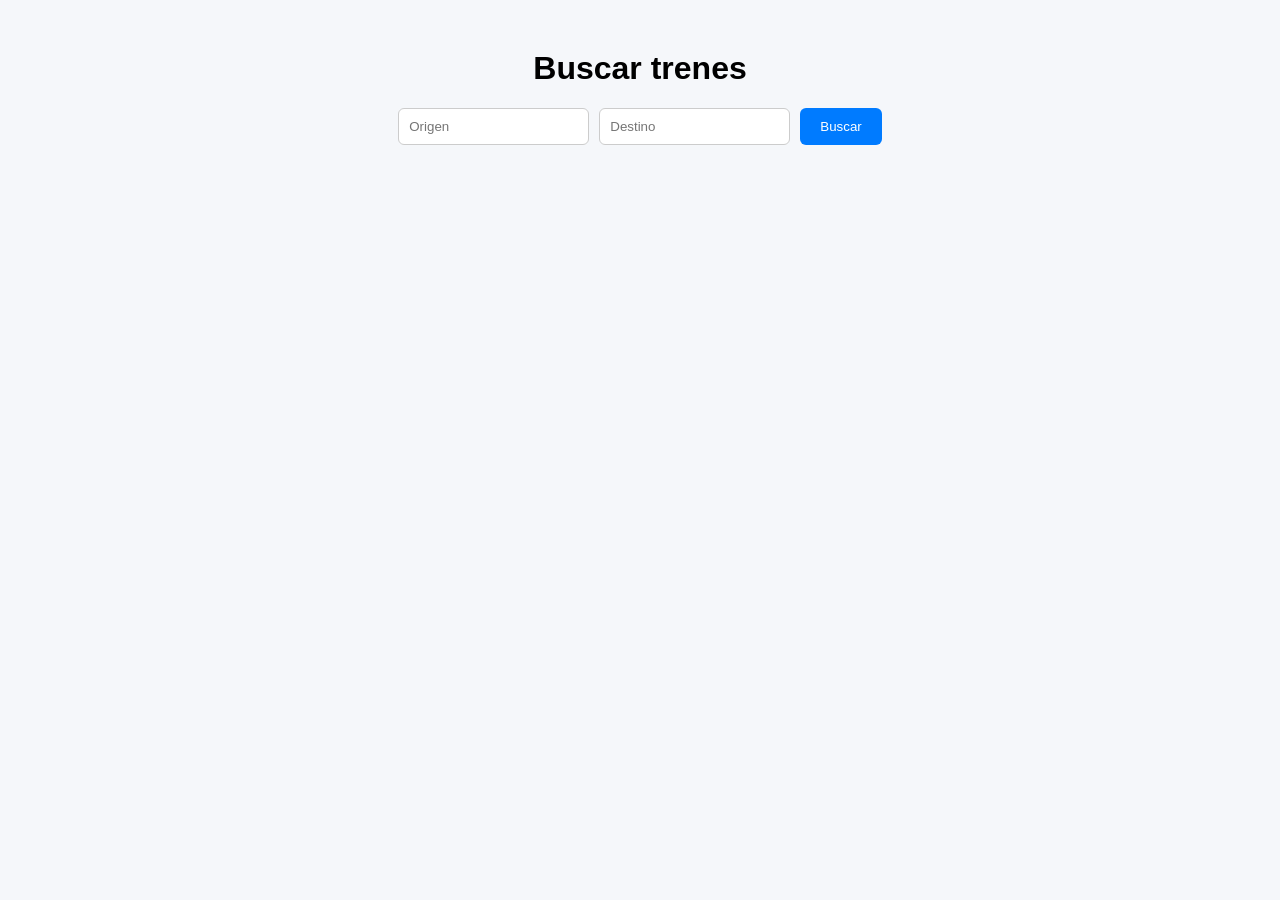
==== RailTravel/index.html @ 70e82893 "Primers arxius Projecte software" ====
<!DOCTYPE html>
<html>

<head>
    <meta charset="UTF-8">
    <title>Buscar trenes</title>
    <link rel="stylesheet" href="css/styles.css">
</head>

<body>

    <div class="container">
        <h1>Buscar trenes</h1>

        <div class="search-box">
            <input id="origen" placeholder="Origen">
            <input id="destino" placeholder="Destino">
            <button onclick="buscar()">Buscar</button>
        </div>

        <div id="resultados"></div>
    </div>

    <script>async function buscar() {
            const origen = document.getElementById("origen").value;
            const destino = document.getElementById("destino").value;

            const res = await fetch(`http://localhost:8080/api/trains/search?origen=${origen}&destino=${destino}`);
            const data = await res.json();

            const contenedor = document.getElementById("resultados");
            contenedor.innerHTML = "";

            data.forEach(t => {
                const div = document.createElement("div");
                div.className = "resultado";

                div.innerHTML = `
            <span>${t.operador} | ${t.salida} - ${t.llegada}</span>
            <span class="precio">${t.precio.toFixed(2)}€</span>
        `;

                
                div.onclick = () => {
                    const data = encodeURIComponent(JSON.stringify(t));
                    window.location.href = `asientos.html?data=${data}`;
                };
                
                contenedor.appendChild(div);
            });
        }</script>

</body>

</html>
---- RailTravel/css/styles.css ----
body {
    margin: 0;
    font-family: Arial;
    background-color: #f5f7fa;
}

.container {
    max-width: 800px;
    margin: 50px auto;
    text-align: center;
}

.search-box {
    display: flex;
    gap: 10px;
    justify-content: center;
    margin-bottom: 30px;
}

.search-box input {
    padding: 10px;
    border-radius: 6px;
    border: 1px solid #ccc;
}

.search-box button {
    padding: 10px 20px;
    background: #007bff;
    color: white;
    border: none;
    border-radius: 6px;
    cursor: pointer;
}

#resultados {
    display: flex;
    flex-direction: column;
    gap: 10px;
}

.resultado {
    background: white;
    padding: 15px;
    border-radius: 8px;
    display: flex;
    justify-content: space-between;
}

.resultado {
    background: white;
    padding: 15px;
    border-radius: 8px;
    display: flex;
    justify-content: space-between;
    cursor: pointer; /* 👈 importante */
    transition: 0.2s;
}

.resultado:hover {
    background: #e9f2ff;
    transform: scale(1.02);
}

#bus {
    display: grid;
    grid-template-columns: repeat(4, 60px);
    gap: 10px;
    justify-content: center;
    margin: 30px 0;
}

.seat {
    width: 60px;
    height: 60px;
    background: #ccc;
    display: flex;
    align-items: center;
    justify-content: center;
    border-radius: 8px;
    cursor: pointer;
}

.seat:hover {
    background: #999;
}

.selected {
    background: #007bff;
    color: white;
}

#bus {
    display: flex;
    flex-direction: column;
    gap: 10px;
    align-items: center;
}

.row {
    display: flex;
    gap: 10px;
}

.seat {
    width: 50px;
    height: 50px;
    background: #ccc;
    display: flex;
    align-items: center;
    justify-content: center;
    border-radius: 8px;
    cursor: pointer;
}

.seat:hover {
    background: #999;
}

.selected {
    background: #007bff;
    color: white;
}

.aisle {
    width: 30px; /* 👈 pasillo */
}
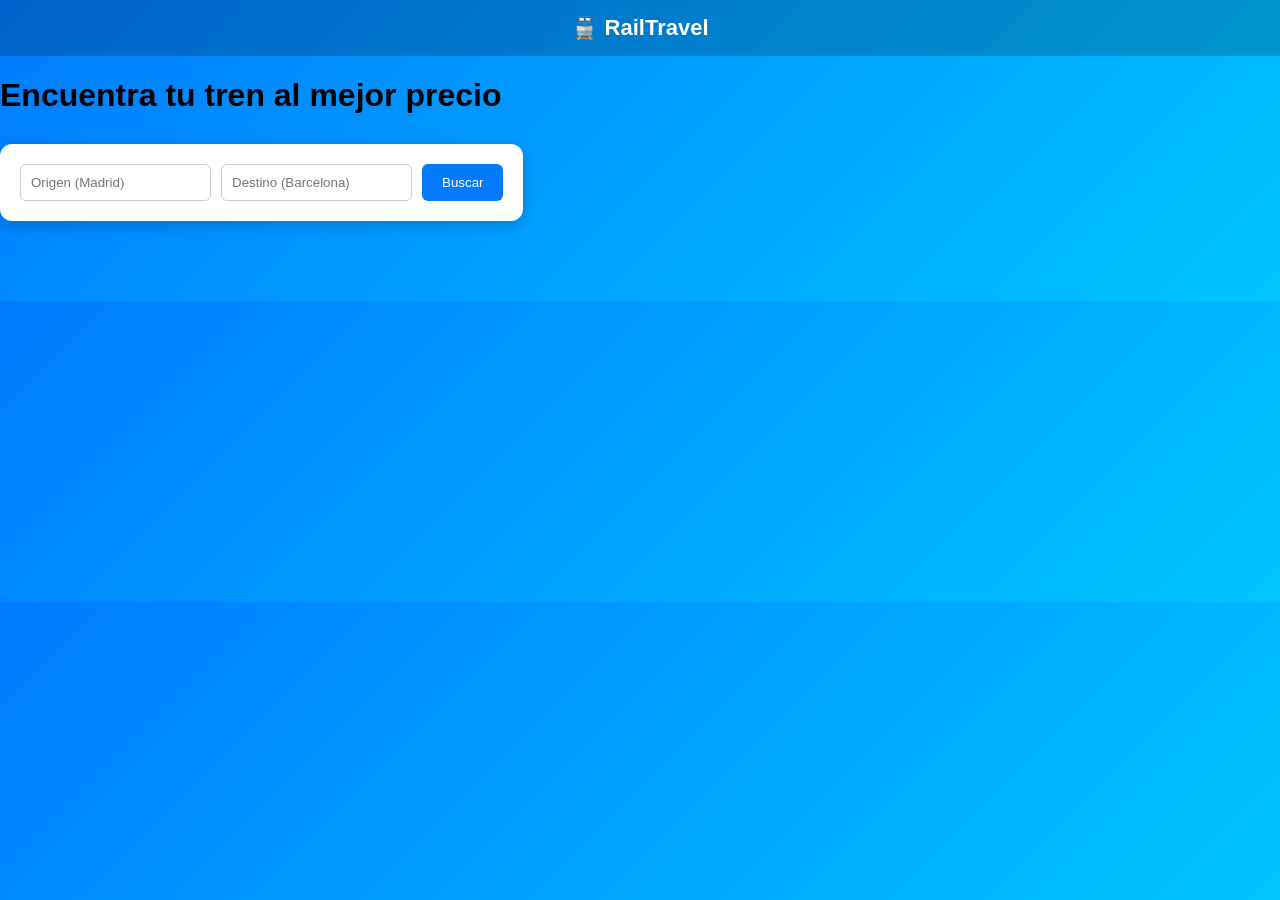
==== commit 22a2214e: "Add files via upload Mejora gráfica de la página" ====
--- a/RailTravel/index.html
+++ b/RailTravel/index.html
@@ -1,55 +1,66 @@
 <!DOCTYPE html>
 <html>
-
 <head>
     <meta charset="UTF-8">
-    <title>Buscar trenes</title>
+    <title>RailTravel</title>
     <link rel="stylesheet" href="css/styles.css">
 </head>
 
 <body>
 
-    <div class="container">
-        <h1>Buscar trenes</h1>
+<!-- HEADER -->
+<div class="header">
+    🚆 RailTravel
+</div>
 
-        <div class="search-box">
-            <input id="origen" placeholder="Origen">
-            <input id="destino" placeholder="Destino">
-            <button onclick="buscar()">Buscar</button>
-        </div>
+<!-- HERO -->
+<div class="hero">
+    <h1>Encuentra tu tren al mejor precio</h1>
 
-        <div id="resultados"></div>
+    <div class="search-box">
+        <input id="origen" placeholder="Origen (Madrid)">
+        <input id="destino" placeholder="Destino (Barcelona)">
+        <button onclick="buscar()">Buscar</button>
     </div>
+</div>
 
-    <script>async function buscar() {
-            const origen = document.getElementById("origen").value;
-            const destino = document.getElementById("destino").value;
+<!-- RESULTADOS -->
+<div class="container">
+    <div id="resultados"></div>
+</div>
 
-            const res = await fetch(`http://localhost:8080/api/trains/search?origen=${origen}&destino=${destino}`);
-            const data = await res.json();
+<script>
+async function buscar() {
+    const origen = document.getElementById("origen").value;
+    const destino = document.getElementById("destino").value;
 
-            const contenedor = document.getElementById("resultados");
-            contenedor.innerHTML = "";
+    const res = await fetch(`http://localhost:8080/api/trains/search?origen=${origen}&destino=${destino}`);
+    const data = await res.json();
 
-            data.forEach(t => {
-                const div = document.createElement("div");
-                div.className = "resultado";
+    const contenedor = document.getElementById("resultados");
+    contenedor.innerHTML = "";
 
-                div.innerHTML = `
-            <span>${t.operador} | ${t.salida} - ${t.llegada}</span>
-            <span class="precio">${t.precio.toFixed(2)}€</span>
+    data.forEach(t => {
+        const div = document.createElement("div");
+        div.className = "resultado";
+
+        div.innerHTML = `
+            <div>
+                <strong>${t.operador}</strong><br>
+                ${t.salida} - ${t.llegada}
+            </div>
+            <div class="precio">${t.precio.toFixed(2)}€</div>
         `;
 
-                
-                div.onclick = () => {
-                    const data = encodeURIComponent(JSON.stringify(t));
-                    window.location.href = `asientos.html?data=${data}`;
-                };
-                
-                contenedor.appendChild(div);
-            });
-        }</script>
+        div.onclick = () => {
+            const data = encodeURIComponent(JSON.stringify(t));
+            window.location.href = `asientos.html?data=${data}`;
+        };
+
+        contenedor.appendChild(div);
+    });
+}
+</script>
 
 </body>
-
 </html>
--- a/RailTravel/css/styles.css
+++ b/RailTravel/css/styles.css
@@ -1,20 +1,23 @@
 body {
     margin: 0;
     font-family: Arial;
-    background-color: #f5f7fa;
+    background: linear-gradient(135deg, #007bff, #00c6ff);
 }
 
+/* RESULTADOS */
 .container {
     max-width: 800px;
-    margin: 50px auto;
-    text-align: center;
+    margin: 40px auto;
 }
 
+/* SEARCH BOX */
 .search-box {
-    display: flex;
+    background: white;
+    padding: 20px;
+    border-radius: 12px;
+    display: inline-flex;
     gap: 10px;
-    justify-content: center;
-    margin-bottom: 30px;
+    box-shadow: 0 4px 15px rgba(0,0,0,0.2);
 }
 
 .search-box input {
@@ -32,52 +35,51 @@
     cursor: pointer;
 }
 
+.search-box button:hover {
+    background: #0056b3;
+}
+
+
 #resultados {
     display: flex;
     flex-direction: column;
     gap: 10px;
 }
 
+
+
+/* TARJETAS */
 .resultado {
     background: white;
-    padding: 15px;
-    border-radius: 8px;
+    padding: 20px;
+    border-radius: 12px;
     display: flex;
     justify-content: space-between;
-}
-
-.resultado {
-    background: white;
-    padding: 15px;
-    border-radius: 8px;
-    display: flex;
-    justify-content: space-between;
-    cursor: pointer; /* 👈 importante */
+    margin-bottom: 15px;
+    cursor: pointer;
     transition: 0.2s;
+    box-shadow: 0 4px 10px rgba(0,0,0,0.1);
 }
 
 .resultado:hover {
-    background: #e9f2ff;
-    transform: scale(1.02);
+    transform: translateY(-5px);
+    background: #f0f6ff;
 }
 
+
 #bus {
-    display: grid;
-    grid-template-columns: repeat(4, 60px);
-    gap: 10px;
-    justify-content: center;
-    margin: 30px 0;
+    background: white;
+    padding: 20px;
+    border-radius: 15px;
+    box-shadow: 0 4px 10px rgba(0,0,0,0.1);
 }
 
 .seat {
-    width: 60px;
-    height: 60px;
-    background: #ccc;
-    display: flex;
-    align-items: center;
-    justify-content: center;
-    border-radius: 8px;
-    cursor: pointer;
+    width: 50px;
+    height: 50px;
+    background: #e0e0e0;
+    border-radius: 10px;
+    font-weight: bold;
 }
 
 .seat:hover {
@@ -123,4 +125,64 @@
 
 .aisle {
     width: 30px; /* 👈 pasillo */
+}
+
+.ocupado {
+    background: #444;
+    color: white;
+    cursor: not-allowed;
+}
+
+.ocupado:hover {
+    background: #444; /* que no cambie */
+}
+
+button {
+    padding: 10px 20px;
+    background: linear-gradient(135deg, #007bff, #0056b3);
+    color: white;
+    border: none;
+    border-radius: 8px;
+    cursor: pointer;
+    transition: 0.2s;
+}
+
+button:hover {
+    transform: scale(1.05);
+}
+
+input {
+    transition: 0.2s;
+}
+
+input:focus {
+    border: 1px solid #007bff;
+    outline: none;
+}
+
+.header {
+    background: rgba(0,0,0,0.2);
+    color: white;
+    padding: 15px;
+    text-align: center;
+    font-size: 22px;
+    font-weight: bold;
+}
+
+
+* HERO */
+.hero {
+    text-align: center;
+    color: white;
+    padding: 80px 20px;
+}
+
+.hero h1 {
+    margin-bottom: 30px;
+}
+
+.precio {
+    font-weight: bold;
+    font-size: 18px;
+    color: #007bff;
 }
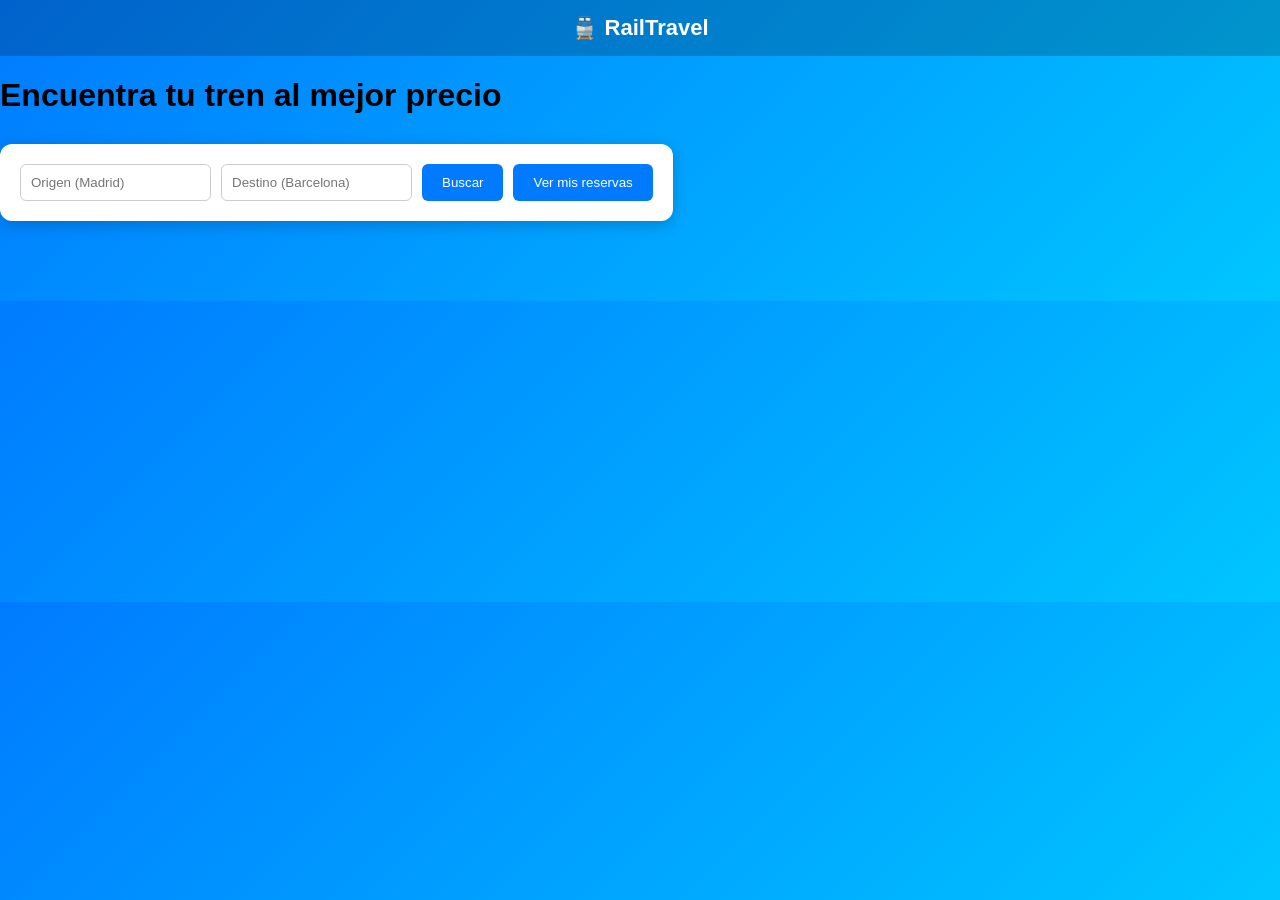
==== commit 585d6627: "Add files via upload Se ha añadido un historial de reservas" ====
--- a/RailTravel/index.html
+++ b/RailTravel/index.html
@@ -21,6 +21,9 @@
         <input id="origen" placeholder="Origen (Madrid)">
         <input id="destino" placeholder="Destino (Barcelona)">
         <button onclick="buscar()">Buscar</button>
+        <button onclick="window.location.href='reservas.html'">
+    Ver mis reservas
+</button>
     </div>
 </div>
 
--- a/RailTravel/css/styles.css
+++ b/RailTravel/css/styles.css
@@ -185,4 +185,21 @@
     font-weight: bold;
     font-size: 18px;
     color: #007bff;
+}
+
+.reserva {
+    background: white;
+    padding: 20px;
+    border-radius: 12px;
+    margin-bottom: 15px;
+    box-shadow: 0 4px 10px rgba(0,0,0,0.1);
+}
+
+.reserva strong {
+    font-size: 18px;
+}
+
+.reserva .precio {
+    color: #007bff;
+    font-weight: bold;
 }
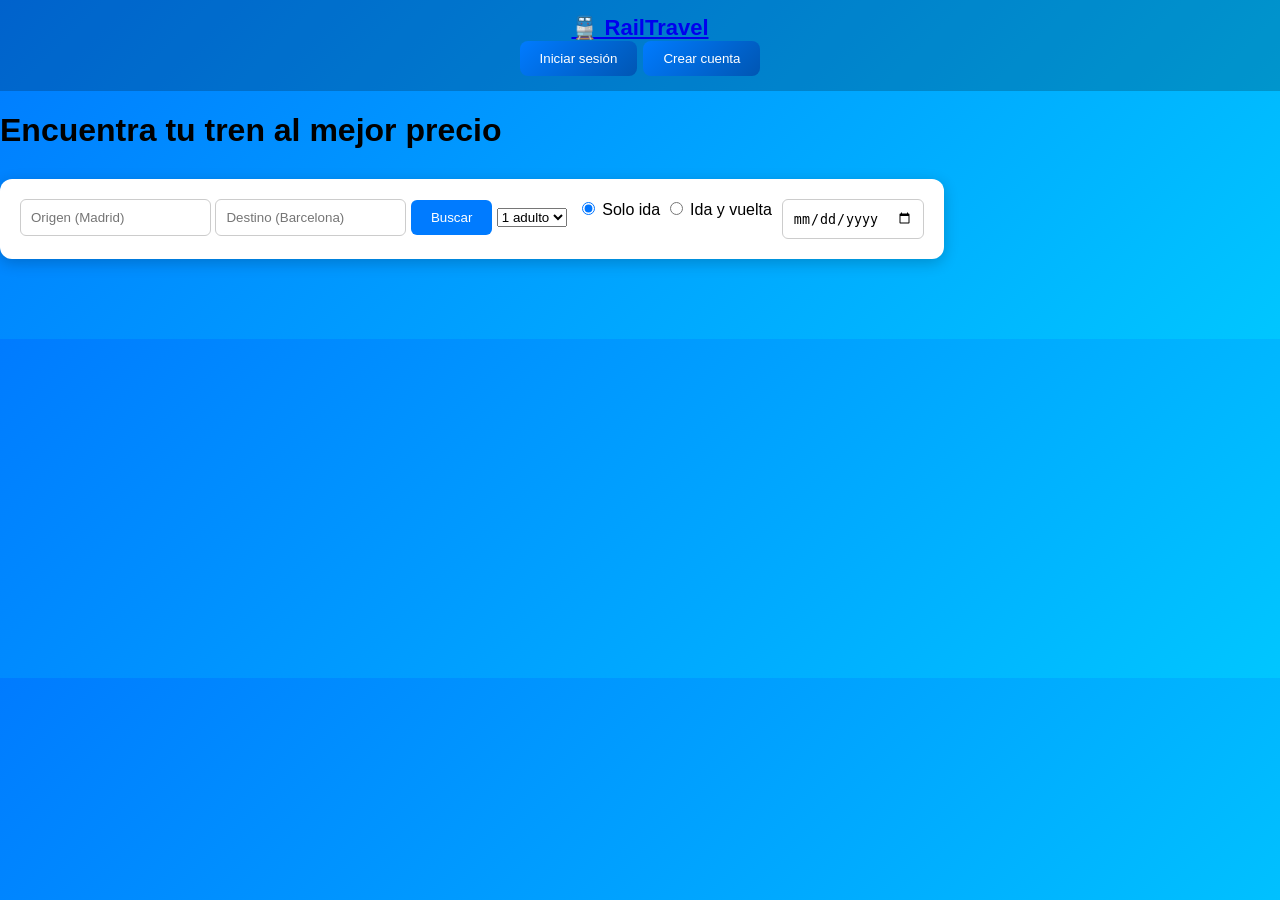
==== commit 837ff162: "Add files via upload actualización index, asientos, reservas" ====
--- a/RailTravel/index.html
+++ b/RailTravel/index.html
@@ -10,7 +10,15 @@
 
 <!-- HEADER -->
 <div class="header">
-    🚆 RailTravel
+    <a href="index.html" class="logo">🚆 RailTravel</a>
+
+    <div class="menu">
+        <button onclick="window.location.href='reservas.html'">Mis reservas</button>
+        
+        <span id="usuario-info"></span>
+
+        <button onclick="logout()" class="logout-btn">Cerrar sesión</button>
+    </div>
 </div>
 
 <!-- HERO -->
@@ -18,13 +26,41 @@
     <h1>Encuentra tu tren al mejor precio</h1>
 
     <div class="search-box">
+
+    <!-- FILA 1 -->
+    <div class="fila">
         <input id="origen" placeholder="Origen (Madrid)">
         <input id="destino" placeholder="Destino (Barcelona)">
         <button onclick="buscar()">Buscar</button>
-        <button onclick="window.location.href='reservas.html'">
-    Ver mis reservas
-</button>
+
+        <select id="pasajero">
+            <option value="adulto">1 adulto</option>
+            <option value="niño">1 niño</option>
+            <option value="senior">1 senior</option>
+        </select>
     </div>
+
+    <!-- FILA 2 -->
+    <div class="fila tipo-viaje">
+    <label class="opcion">
+        <input type="radio" name="tipo" value="ida" checked onclick="cambiarTipo()">
+        <span>Solo ida</span>
+    </label>
+
+    <label class="opcion">
+        <input type="radio" name="tipo" value="idaVuelta" onclick="cambiarTipo()">
+        <span>Ida y vuelta</span>
+    </label>
+</div>
+
+    <!-- FILA 3 -->
+    <div class="fila fechas">
+        <input type="date" id="fechaIda">
+        <input type="date" id="fechaVuelta" style="display:none;">
+    </div>
+
+</div>
+
 </div>
 
 <!-- RESULTADOS -->
@@ -33,10 +69,47 @@
 </div>
 
 <script>
+
+   document.addEventListener("DOMContentLoaded", () => {
+
+    const usuarioId = localStorage.getItem("usuarioId");
+    const nombre = localStorage.getItem("usuarioNombre");
+
+    const info = document.getElementById("usuario-info");
+    const menu = document.querySelector(".menu");
+
+    if (usuarioId && nombre) {
+        // 🔐 USUARIO LOGUEADO
+        if (info) {
+            info.innerText = "👤 " + nombre;
+        }
+
+    } else {
+        // 🔓 USUARIO NO LOGUEADO
+        menu.innerHTML = `
+            <button onclick="window.location.href='login.html'">Iniciar sesión</button>
+            <button onclick="window.location.href='usuario.html'">Crear cuenta</button>
+        `;
+    }
+
+});
 async function buscar() {
     const origen = document.getElementById("origen").value;
     const destino = document.getElementById("destino").value;
 
+    const fechaIda = document.getElementById("fechaIda").value;
+const fechaVuelta = document.getElementById("fechaVuelta").value;
+const tipo = document.querySelector('input[name="tipo"]:checked').value;
+
+    if (!fechaIda) {
+        alert("Selecciona una fecha de ida");
+        return;
+    }
+
+    if (tipo === "idaVuelta" && !fechaVuelta) {
+        alert("Selecciona una fecha de vuelta");
+        return;
+    }
     const res = await fetch(`http://localhost:8080/api/trains/search?origen=${origen}&destino=${destino}`);
     const data = await res.json();
 
@@ -54,14 +127,48 @@
             </div>
             <div class="precio">${t.precio.toFixed(2)}€</div>
         `;
+div.onclick = () => {
+    const pasajero = document.getElementById("pasajero").value;
 
-        div.onclick = () => {
-            const data = encodeURIComponent(JSON.stringify(t));
-            window.location.href = `asientos.html?data=${data}`;
-        };
+    const dataConTodo = {
+        ...t,
+        pasajero: pasajero,
+        fechaIda: fechaIda,
+        fechaVuelta: tipo === "idaVuelta" ? fechaVuelta : null,
+        tipoViaje: tipo
+    };
 
+    const dataEncoded = encodeURIComponent(JSON.stringify(dataConTodo));
+    window.location.href = `asientos.html?data=${dataEncoded}`;
+};
         contenedor.appendChild(div);
     });
+}
+
+// 🔥 AQUÍ VA
+const usuarioId = localStorage.getItem("usuarioId");
+
+if (usuarioId) {
+    console.log("Usuario logueado:", usuarioId);
+}
+
+function logout() {
+    localStorage.removeItem("usuarioId");
+    localStorage.removeItem("usuarioNombre");
+    alert("Sesión cerrada");
+    window.location.href = "index.html";
+}
+
+function cambiarTipo() {
+    const tipo = document.querySelector('input[name="tipo"]:checked').value;
+    const vuelta = document.getElementById("fechaVuelta");
+
+    if (tipo === "idaVuelta") {
+        vuelta.style.display = "block";
+    } else {
+        vuelta.style.display = "none";
+        vuelta.value = ""; // limpia fecha
+    }
 }
 </script>
 
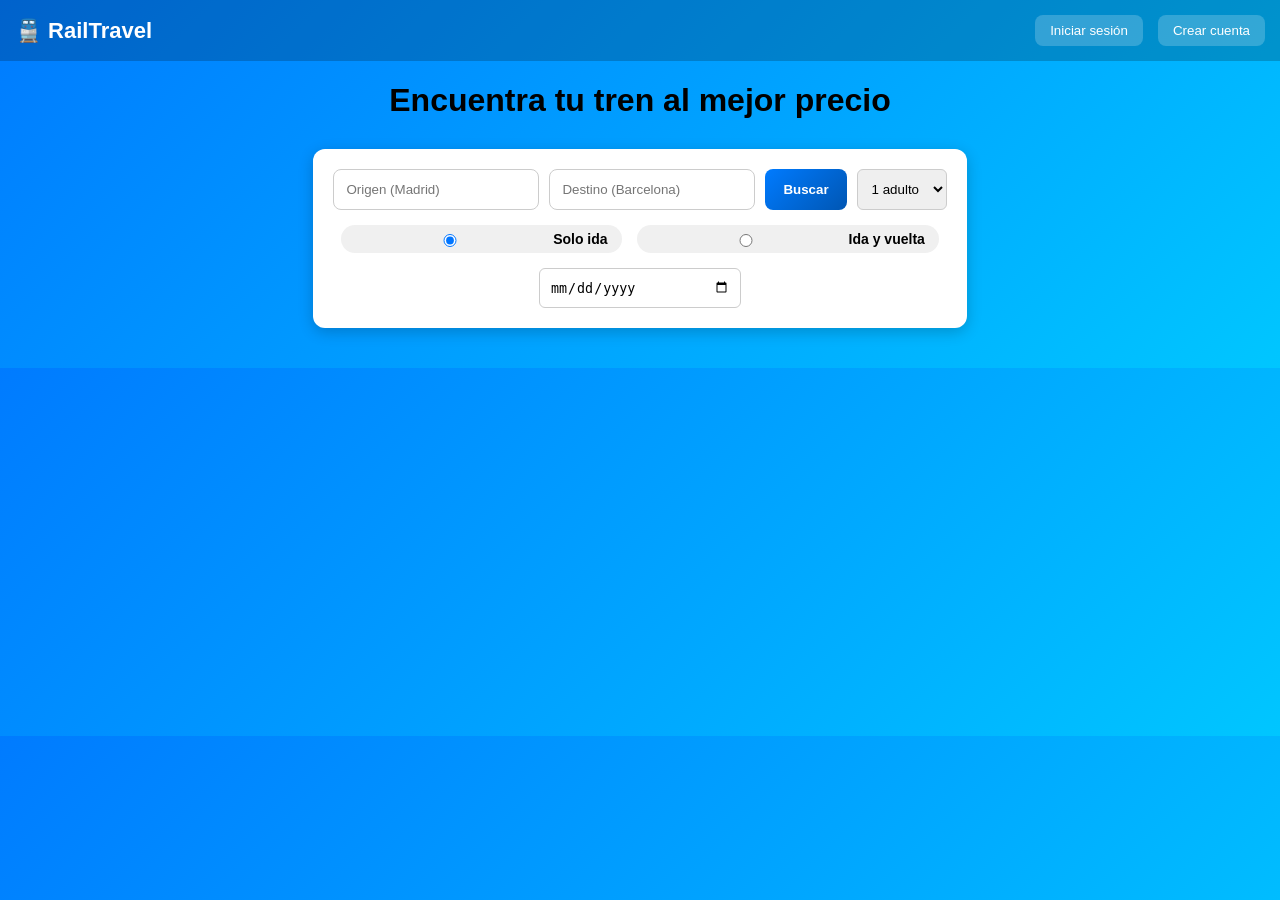
==== commit cf40a997: "Añadiendo pequeños controles de errores" ====
--- a/RailTravel/index.html
+++ b/RailTravel/index.html
@@ -69,7 +69,47 @@
 </div>
 
 <script>
-
+document.addEventListener("DOMContentLoaded", () => {
+
+    // 📅 FECHAS
+    const hoy = new Date().toISOString().split("T")[0];
+
+    const fechaIda = document.getElementById("fechaIda");
+    const fechaVuelta = document.getElementById("fechaVuelta");
+
+    fechaIda.min = hoy;
+    fechaVuelta.min = hoy;
+
+    // 👉 controlar ida → vuelta
+    fechaIda.addEventListener("change", (e) => {
+        const nuevaFecha = e.target.value;
+
+        fechaVuelta.min = nuevaFecha;
+
+        if (fechaVuelta.value && fechaVuelta.value < nuevaFecha) {
+            fechaVuelta.value = "";
+        }
+    });
+
+    // 👤 USUARIO
+    const usuarioId = localStorage.getItem("usuarioId");
+    const nombre = localStorage.getItem("usuarioNombre");
+
+    const info = document.getElementById("usuario-info");
+    const menu = document.querySelector(".menu");
+
+    if (usuarioId && nombre) {
+        if (info) {
+            info.innerText = "👤 " + nombre;
+        }
+    } else {
+        menu.innerHTML = `
+            <button onclick="window.location.href='login.html'">Iniciar sesión</button>
+            <button onclick="window.location.href='usuario.html'">Crear cuenta</button>
+        `;
+    }
+
+});
    document.addEventListener("DOMContentLoaded", () => {
 
     const usuarioId = localStorage.getItem("usuarioId");
@@ -167,7 +207,7 @@
         vuelta.style.display = "block";
     } else {
         vuelta.style.display = "none";
-        vuelta.value = ""; // limpia fecha
+        vuelta.value = ""; 
     }
 }
 </script>
--- a/RailTravel/css/styles.css
+++ b/RailTravel/css/styles.css
@@ -7,32 +7,35 @@
 /* RESULTADOS */
 .container {
     max-width: 800px;
-    margin: 40px auto;
-}
+    margin: 20px auto;
+}
+
+
 
 /* SEARCH BOX */
 .search-box {
     background: white;
     padding: 20px;
     border-radius: 12px;
-    display: inline-flex;
+    display: flex;
+    justify-content: center;
     gap: 10px;
     box-shadow: 0 4px 15px rgba(0,0,0,0.2);
+    width: fit-content; 
+    margin: 0 auto;
 }
 
 .search-box input {
-    padding: 10px;
-    border-radius: 6px;
+    padding: 12px;
+    border-radius: 8px;
     border: 1px solid #ccc;
+    min-width: 180px;
 }
 
 .search-box button {
-    padding: 10px 20px;
-    background: #007bff;
-    color: white;
-    border: none;
-    border-radius: 6px;
-    cursor: pointer;
+    padding: 12px 18px;
+    border-radius: 8px;
+    font-weight: bold;
 }
 
 .search-box button:hover {
@@ -172,13 +175,18 @@
 
 * HERO */
 .hero {
+    display: flex;
+    flex-direction: column;
+    justify-content: center;   /* centra vertical */
+    align-items: center;       /* centra horizontal */
     text-align: center;
     color: white;
-    padding: 80px 20px;
+    padding: 60px 20px; /* ocupa pantalla menos header */
 }
 
 .hero h1 {
     margin-bottom: 30px;
+    text-align: center;
 }
 
 .precio {
@@ -202,4 +210,199 @@
 .reserva .precio {
     color: #007bff;
     font-weight: bold;
+}
+
+
+.logo {
+    color: white;
+    text-decoration: none;
+    font-weight: bold;
+    font-size: 22px;
+    display: inline-block;
+    transition: transform 0.2s;
+}
+
+.logo:hover {
+    transform: scale(1.05);
+}
+
+.form-card {
+    background: white;
+    padding: 30px;
+    border-radius: 16px;
+    width: 400px;
+    margin: 80px auto;
+    box-shadow: 0 8px 25px rgba(0,0,0,0.2);
+    text-align: center;
+}
+
+.form-card h2 {
+    margin-bottom: 20px;
+}
+
+.form-group {
+    display: flex;
+    flex-direction: column;
+    gap: 15px;
+    margin-bottom: 20px;
+}
+
+.form-card input {
+    padding: 12px;
+    border-radius: 8px;
+    border: 1px solid #ccc;
+    transition: 0.2s;
+}
+
+.form-card input:focus {
+    border: 1px solid #007bff;
+    box-shadow: 0 0 5px rgba(0,123,255,0.5);
+}
+
+.form-card button {
+    width: 100%;
+    padding: 12px;
+    background: linear-gradient(135deg, #007bff, #0056b3);
+    border-radius: 10px;
+    font-size: 16px;
+}
+
+.form-card {
+    transition: 0.3s;
+}
+
+.form-card:hover {
+    transform: translateY(-5px);
+}
+
+.search-box select {
+    padding: 10px;
+    border-radius: 6px;
+    border: 1px solid #ccc;
+}
+
+.logout-btn {
+    margin-left: 20px;
+    padding: 6px 12px;
+    border-radius: 6px;
+    border: none;
+    background: red;
+    color: white;
+    cursor: pointer;
+}
+
+.logout-btn:hover {
+    background: darkred;
+}
+
+.search-box input[type="date"] {
+    padding: 10px;
+    border-radius: 6px;
+    border: 1px solid #ccc;
+}
+
+.reserva canvas {
+    background: white;
+    padding: 10px;
+    border-radius: 8px;
+}
+
+.fechas {
+    display: flex;
+    gap: 10px;
+    justify-content: center;
+}
+
+.search-box {
+    flex-direction: column; /* 👈 ya no horizontal */
+    align-items: center;
+    gap: 15px;
+}
+
+.fila {
+    display: flex;
+    gap: 10px;
+    flex-wrap: wrap;
+    justify-content: center;
+}
+
+.fechas input {
+    min-width: 180px;
+}
+
+#usuario-info {
+    color: white;
+    font-weight: bold;
+    margin-right: 15px;
+}
+
+.logout-btn {
+    background: red;
+    padding: 8px 15px;
+    border-radius: 8px;
+}
+
+.header {
+    display: flex;
+    justify-content: space-between;
+    align-items: center;
+    padding: 15px;
+}
+
+#usuario-info {
+    margin-left: auto;
+    margin-right: 15px;
+    color: white;
+    font-weight: bold;
+}
+
+.menu {
+    display: flex;
+    align-items: center;
+    gap: 15px;
+}
+
+.menu button {
+    background: rgba(255,255,255,0.2);
+    border: none;
+    color: white;
+    padding: 8px 15px;
+    border-radius: 8px;
+    cursor: pointer;
+}
+
+.menu button:hover {
+    background: rgba(255,255,255,0.3);
+}
+
+.opcion {
+    display: flex;
+    align-items: center;
+    gap: 8px;
+    font-weight: bold;
+    cursor: pointer;
+}
+
+.tipo-viaje {
+    display: flex;
+    justify-content: center;
+    gap: 15px;
+    color: black;
+
+}
+
+.tipo-viaje label {
+    background: #f0f0f0;
+    padding: 6px 14px;
+    border-radius: 15px;
+    font-size: 14px;
+    transition: 0.2s;
+}
+
+.tipo-viaje label:hover {
+    background: #e0e0e0;
+}
+
+.tipo-viaje input {
+    margin-right: 5px;
 }
